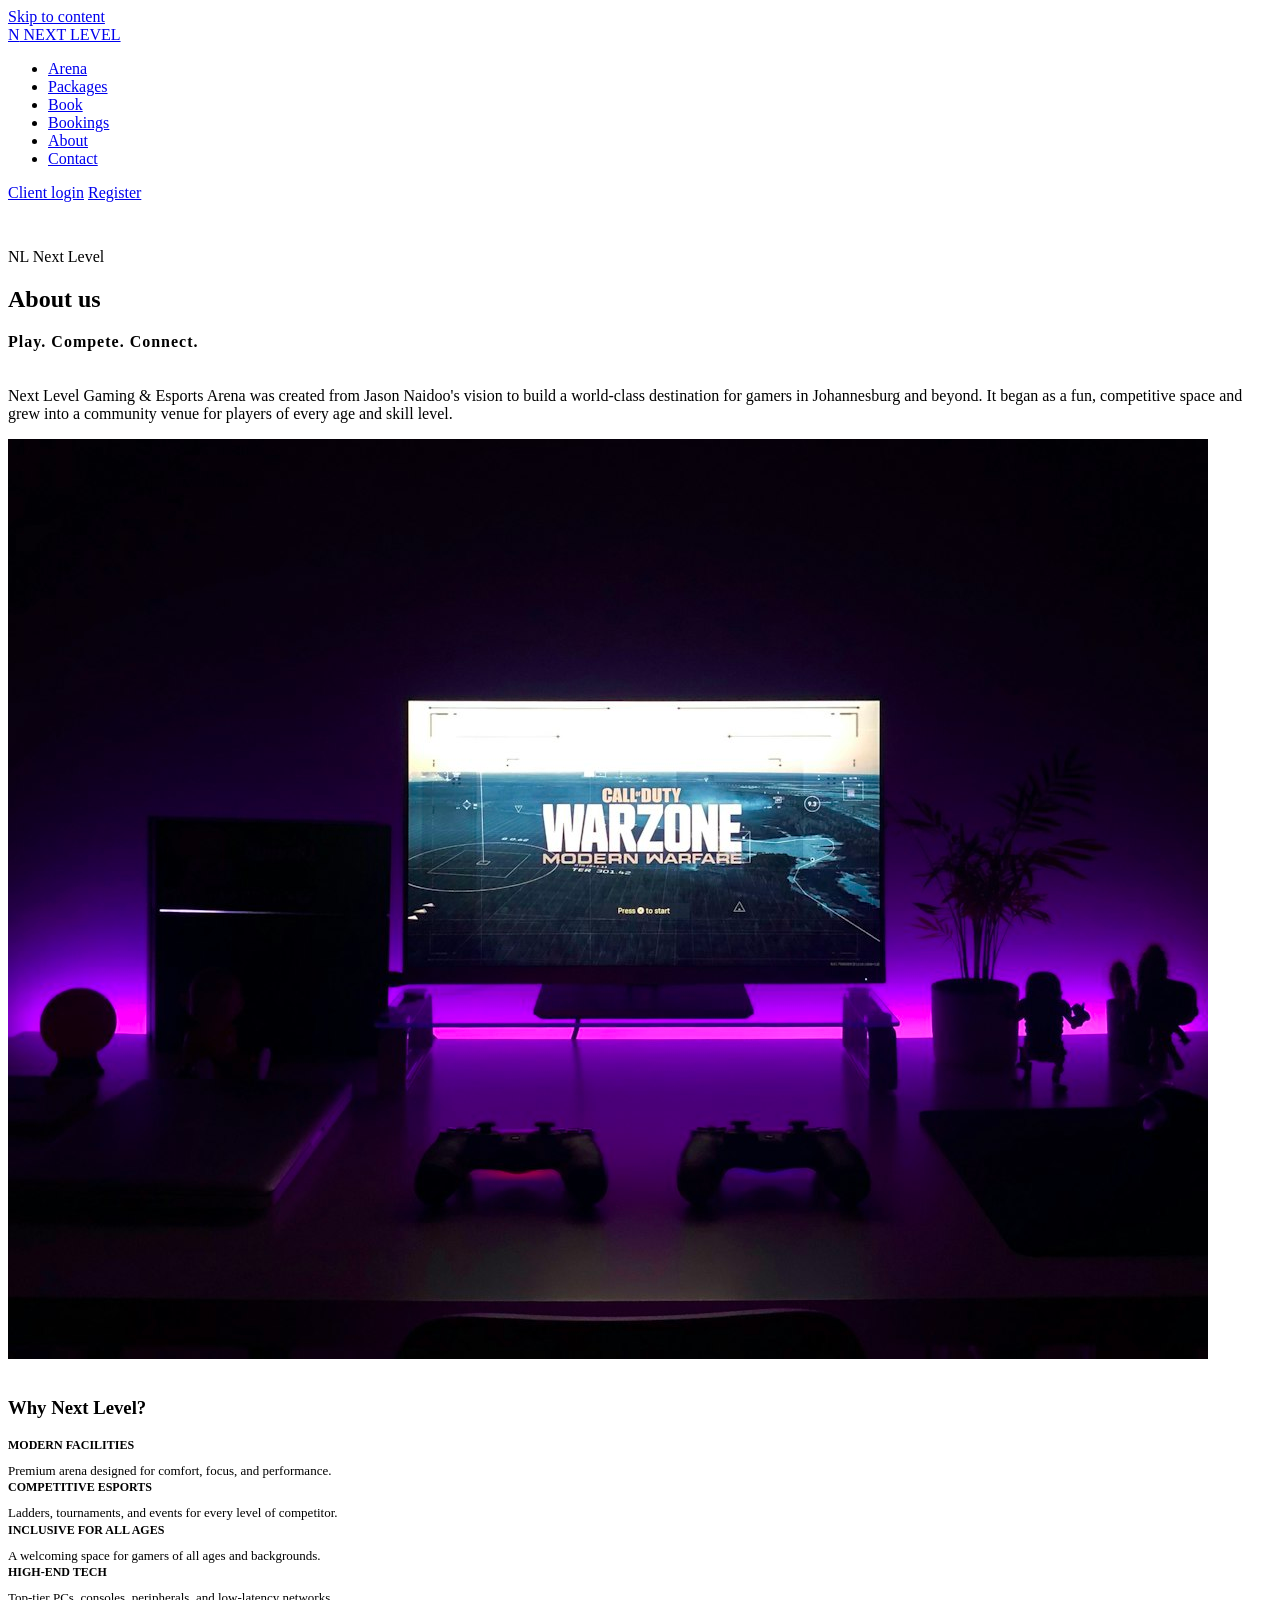
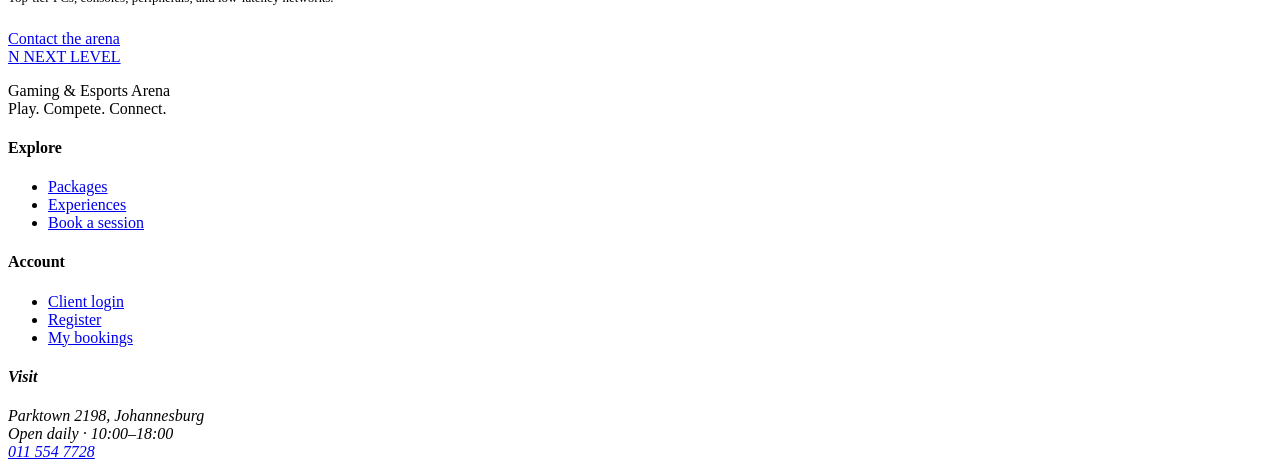
==== about.html @ 725947ea "first commit" ====
<!DOCTYPE html>
<html lang="en">
<head>
<meta charset="UTF-8">
<meta name="viewport" content="width=device-width, initial-scale=1">
<title>About us — Next Level Arena</title>
<link rel="preconnect" href="https://fonts.googleapis.com">
<link rel="preconnect" href="https://fonts.gstatic.com" crossorigin>
<link href="https://fonts.googleapis.com/css2?family=Rajdhani:wght@600;700&display=swap" rel="stylesheet">
<link rel="stylesheet" href="styles.css">
</head>
<body>
<a class="skip-link" href="#main">Skip to content</a>

<header class="site-header container">
  <a class="logo" href="index.html"><span class="logo-mark">N</span> NEXT LEVEL</a>
  <nav class="main-nav" aria-label="Main">
    <ul>
      <li><a href="index.html">Arena</a></li>
      <li><a href="packages.html">Packages</a></li>
      <li><a href="book.html">Book</a></li>
      <li><a href="bookings.html">Bookings</a></li>
      <li><a href="about.html" aria-current="page">About</a></li>
      <li><a href="contact.html">Contact</a></li>
    </ul>
  </nav>
  <div class="header-actions">
    <a class="btn btn-ghost" href="account.html">Client login</a>
    <a class="btn btn-primary" href="account.html#register">Register</a>
  </div>
</header>

<main id="main" class="container">

  <section class="hero" style="padding-top: 30px;">
    <div>
      <p class="eyebrow">NL Next Level</p>
      <h1>About us</h1>
      <p class="eyebrow" style="font-size: 16px; font-weight: 700; letter-spacing: 1px; margin-top: 6px;">Play. Compete. Connect.</p>
      <p class="lead" style="margin-top: 18px;">
        <strong style="color:#fff; font-family: var(--font-head); letter-spacing: 1px;">OUR STORY</strong><br>
        Next Level Gaming &amp; Esports Arena was created from Jason Naidoo's vision to build a world-class destination for gamers in Johannesburg and beyond. It began as a fun, competitive space and grew into a community venue for players of every age and skill level.
      </p>
    </div>
    <img src="assets/gaming-setup.jpg" alt="Gaming setup at Next Level Arena">
  </section>

  <h3 style="margin-top: 34px;">Why Next Level?</h3>
  <div class="grid grid-4" style="margin-top: 12px;">
    <div class="card">
      <b style="display:block; color: var(--cy); font-family: var(--font-head); font-size: 12px; margin-bottom: 8px;">MODERN FACILITIES</b>
      <i style="font-style: normal; font-size: 13px; line-height: 1.5; color: var(--dim);">Premium arena designed for comfort, focus, and performance.</i>
    </div>
    <div class="card">
      <b style="display:block; color: var(--cy); font-family: var(--font-head); font-size: 12px; margin-bottom: 8px;">COMPETITIVE ESPORTS</b>
      <i style="font-style: normal; font-size: 13px; line-height: 1.5; color: var(--dim);">Ladders, tournaments, and events for every level of competitor.</i>
    </div>
    <div class="card">
      <b style="display:block; color: var(--cy); font-family: var(--font-head); font-size: 12px; margin-bottom: 8px;">INCLUSIVE FOR ALL AGES</b>
      <i style="font-style: normal; font-size: 13px; line-height: 1.5; color: var(--dim);">A welcoming space for gamers of all ages and backgrounds.</i>
    </div>
    <div class="card">
      <b style="display:block; color: var(--cy); font-family: var(--font-head); font-size: 12px; margin-bottom: 8px;">HIGH-END TECH</b>
      <i style="font-style: normal; font-size: 13px; line-height: 1.5; color: var(--dim);">Top-tier PCs, consoles, peripherals, and low-latency networks.</i>
    </div>
  </div>

  <div style="margin-top: 22px;">
    <a class="btn btn-primary" href="contact.html">Contact the arena</a>
  </div>

</main>

<footer class="site-footer">
  <div class="container footer-grid">
    <div>
      <a class="logo" href="index.html"><span class="logo-mark">N</span> NEXT LEVEL</a>
      <p>Gaming &amp; Esports Arena<br>Play. Compete. Connect.</p>
    </div>
    <nav aria-label="Explore">
      <h4>Explore</h4>
      <ul>
        <li><a href="packages.html">Packages</a></li>
        <li><a href="packages.html">Experiences</a></li>
        <li><a href="book.html">Book a session</a></li>
      </ul>
    </nav>
    <nav aria-label="Account">
      <h4>Account</h4>
      <ul>
        <li><a href="account.html">Client login</a></li>
        <li><a href="account.html#register">Register</a></li>
        <li><a href="bookings.html">My bookings</a></li>
      </ul>
    </nav>
    <address>
      <h4>Visit</h4>
      Parktown 2198, Johannesburg<br>
      Open daily · 10:00–18:00<br>
      <a href="tel:+27115547728">011 554 7728</a>
    </address>
  </div>
</footer>
</body>
</html>
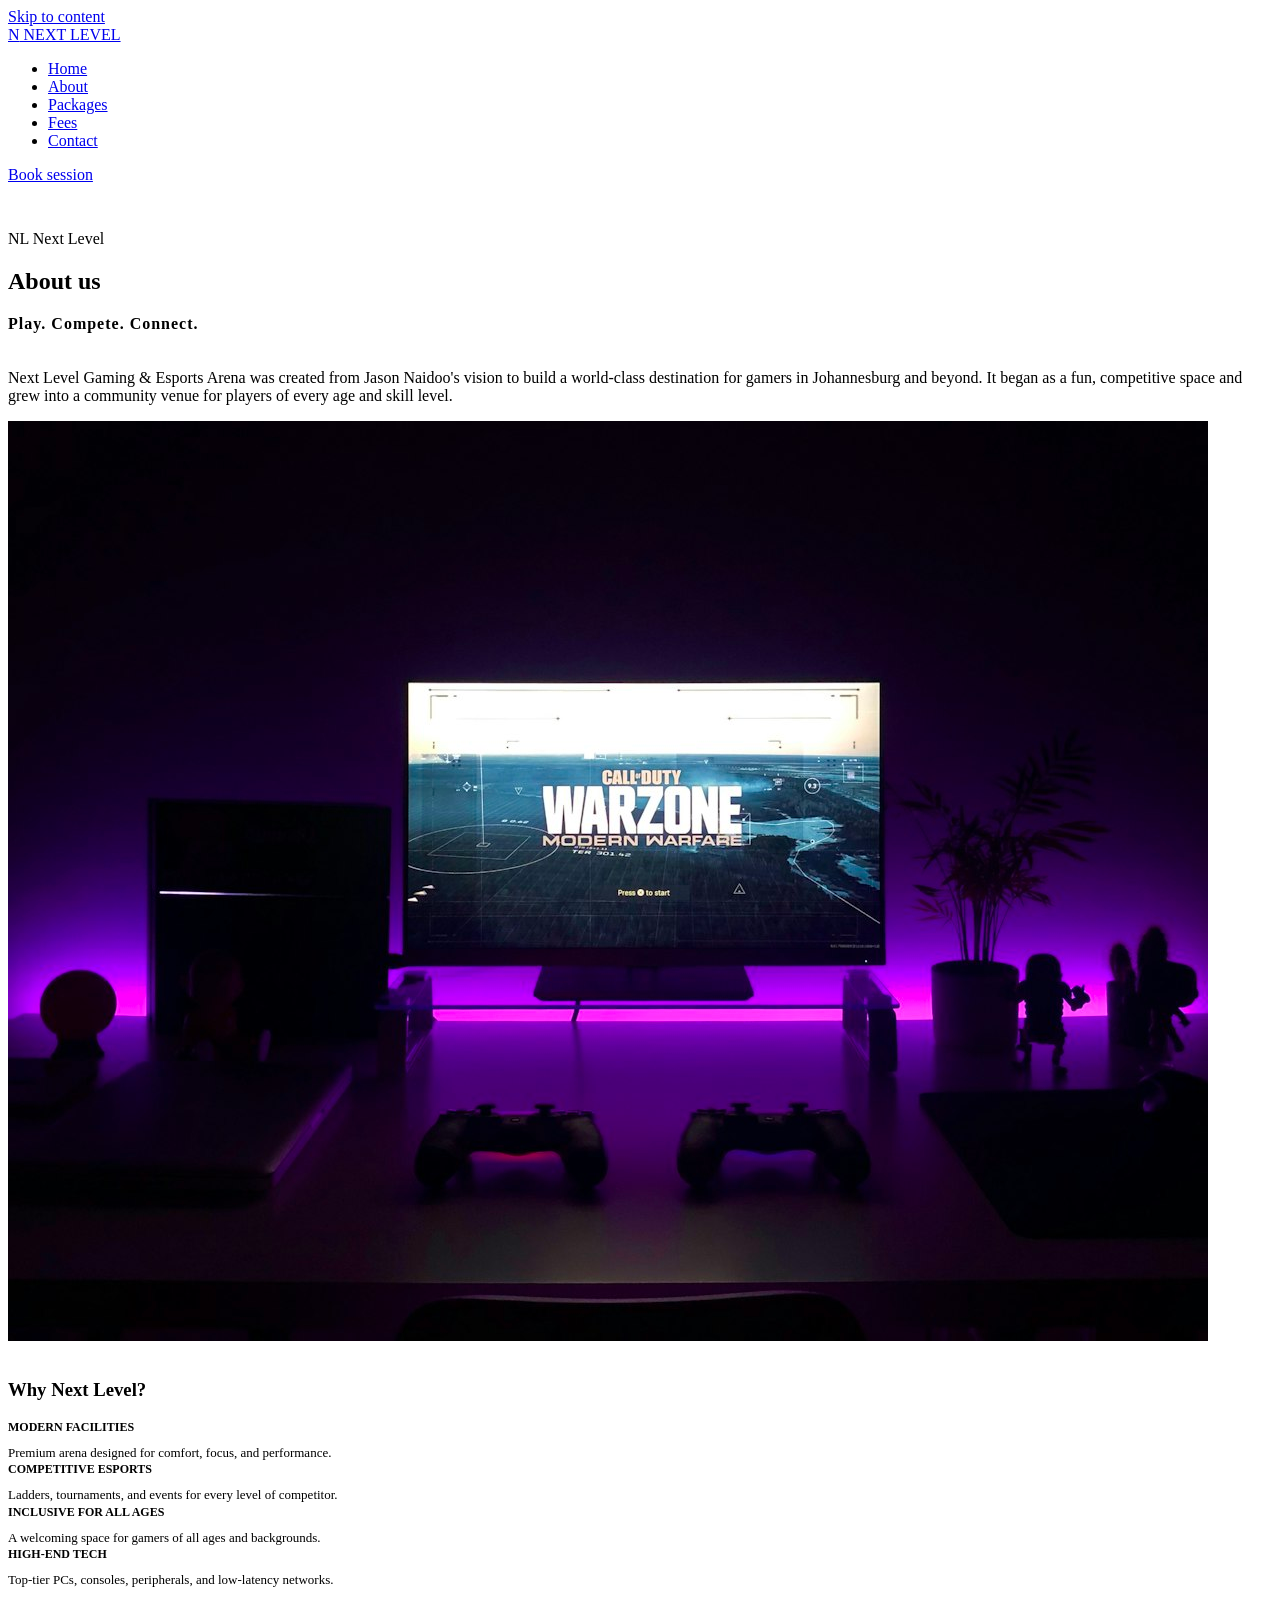
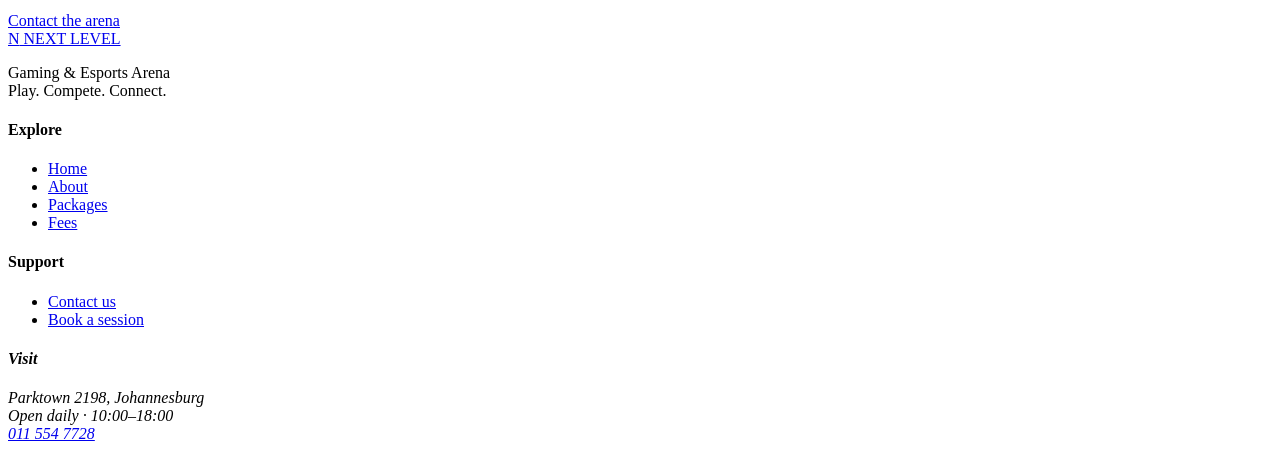
==== commit 2b7800c3: "Fix broken code in html page" ====
--- a/about.html
+++ b/about.html
@@ -16,17 +16,15 @@
   <a class="logo" href="index.html"><span class="logo-mark">N</span> NEXT LEVEL</a>
   <nav class="main-nav" aria-label="Main">
     <ul>
-      <li><a href="index.html">Arena</a></li>
+      <li><a href="index.html">Home</a></li>
+      <li><a href="about.html" aria-current="page">About</a></li>
       <li><a href="packages.html">Packages</a></li>
-      <li><a href="book.html">Book</a></li>
-      <li><a href="bookings.html">Bookings</a></li>
-      <li><a href="about.html" aria-current="page">About</a></li>
+      <li><a href="fees.html">Fees</a></li>
       <li><a href="contact.html">Contact</a></li>
     </ul>
   </nav>
   <div class="header-actions">
-    <a class="btn btn-ghost" href="account.html">Client login</a>
-    <a class="btn btn-primary" href="account.html#register">Register</a>
+    <a class="btn btn-primary" href="fees.html">Book session</a>
   </div>
 </header>
 
@@ -39,8 +37,7 @@
       <p class="eyebrow" style="font-size: 16px; font-weight: 700; letter-spacing: 1px; margin-top: 6px;">Play. Compete. Connect.</p>
       <p class="lead" style="margin-top: 18px;">
         <strong style="color:#fff; font-family: var(--font-head); letter-spacing: 1px;">OUR STORY</strong><br>
-        Next Level Gaming &amp; Esports Arena was created from Jason Naidoo's vision to build a world-class destination for gamers in Johannesburg and beyond. It began as a fun, competitive space and grew into a community venue for players of every age and skill level.
-      </p>
+        Next Level Gaming &amp; Esports Arena was created from Jason Naidoo's vision to build a world-class destination for gamers in Johannesburg and beyond. It began as a fun, competitive space and grew into a community venue for players of every age and skill level.</p>
     </div>
     <img src="assets/gaming-setup.jpg" alt="Gaming setup at Next Level Arena">
   </section>
@@ -80,17 +77,17 @@
     <nav aria-label="Explore">
       <h4>Explore</h4>
       <ul>
+        <li><a href="index.html">Home</a></li>
+        <li><a href="about.html">About</a></li>
         <li><a href="packages.html">Packages</a></li>
-        <li><a href="packages.html">Experiences</a></li>
-        <li><a href="book.html">Book a session</a></li>
+        <li><a href="fees.html">Fees</a></li>
       </ul>
     </nav>
-    <nav aria-label="Account">
-      <h4>Account</h4>
+    <nav aria-label="Support">
+      <h4>Support</h4>
       <ul>
-        <li><a href="account.html">Client login</a></li>
-        <li><a href="account.html#register">Register</a></li>
-        <li><a href="bookings.html">My bookings</a></li>
+        <li><a href="contact.html">Contact us</a></li>
+        <li><a href="fees.html">Book a session</a></li>
       </ul>
     </nav>
     <address>
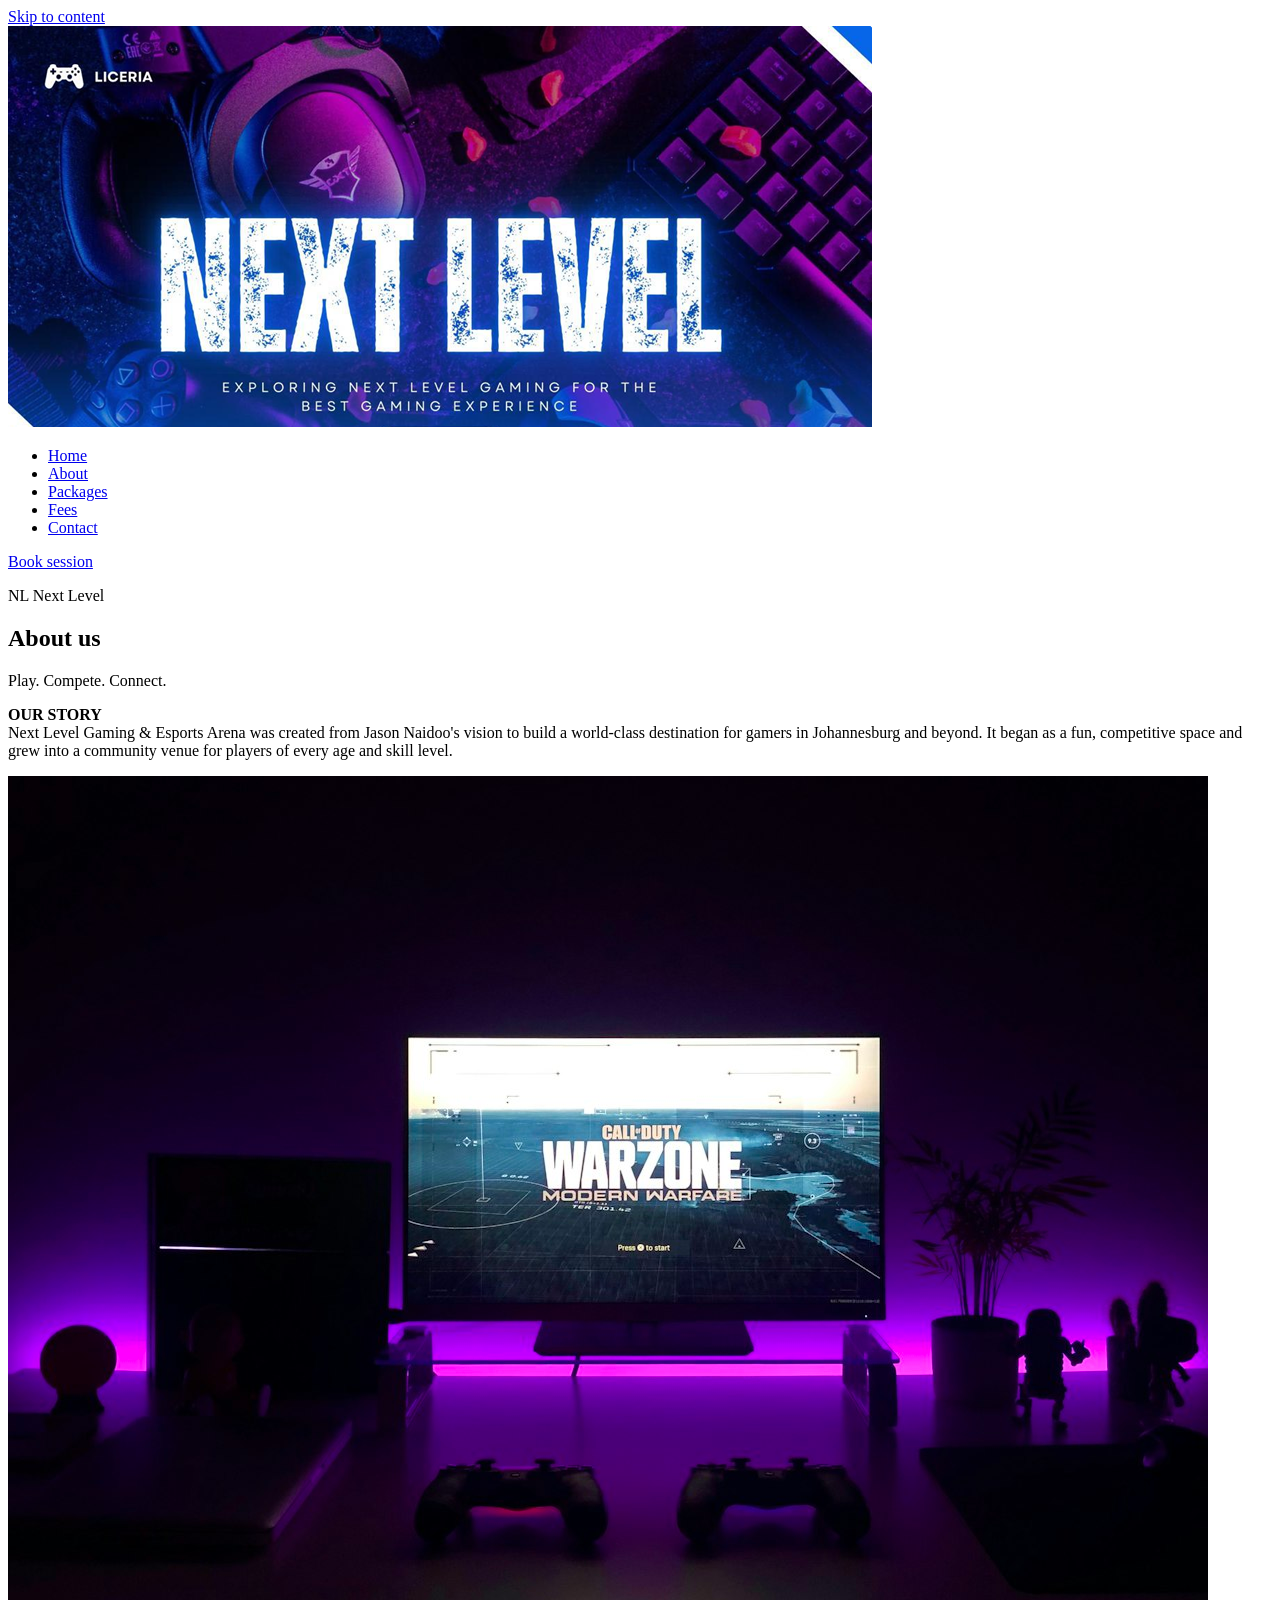
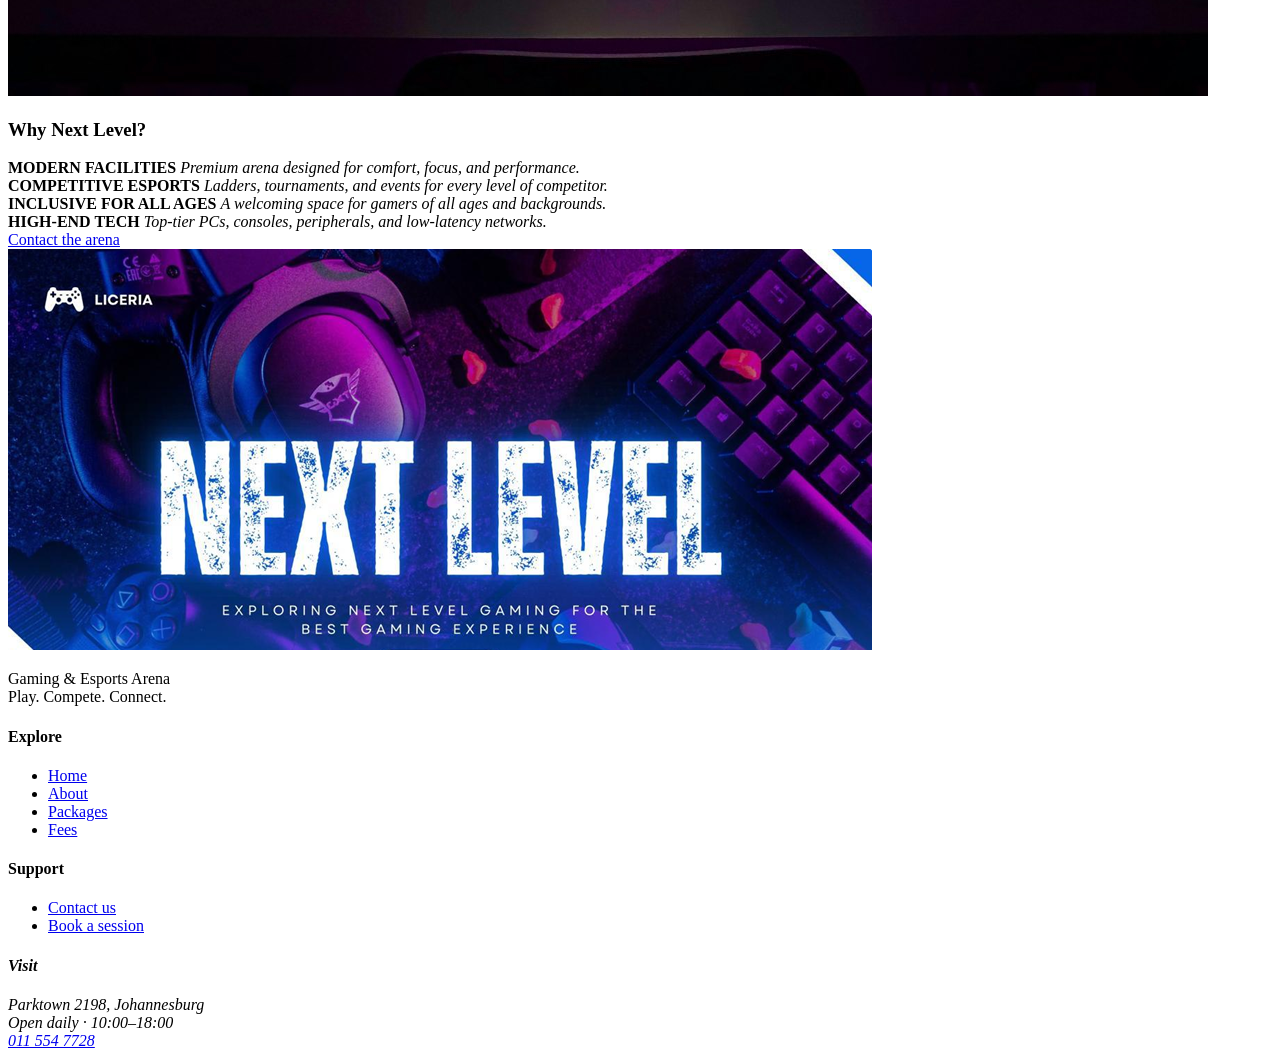
==== commit b9c234c3: "Adding images, adjusting code" ====
--- a/about.html
+++ b/about.html
@@ -6,14 +6,14 @@
 <title>About us — Next Level Arena</title>
 <link rel="preconnect" href="https://fonts.googleapis.com">
 <link rel="preconnect" href="https://fonts.gstatic.com" crossorigin>
-<link href="https://fonts.googleapis.com/css2?family=Rajdhani:wght@600;700&display=swap" rel="stylesheet">
-<link rel="stylesheet" href="styles.css">
+
+<script src="js/script.js" defer></script>
 </head>
 <body>
 <a class="skip-link" href="#main">Skip to content</a>
 
 <header class="site-header container">
-  <a class="logo" href="index.html"><span class="logo-mark">N</span> NEXT LEVEL</a>
+  <a class="logo" href="index.html" aria-label="Next Level Arena home"><img class="brand-logo" src="assets/next-level-logo.png" alt="Next Level Gaming"></a>
   <nav class="main-nav" aria-label="Main">
     <ul>
       <li><a href="index.html">Home</a></li>
@@ -28,41 +28,42 @@
   </div>
 </header>
 
+<!-- Arena story and highlights. -->
 <main id="main" class="container">
 
-  <section class="hero" style="padding-top: 30px;">
+  <section class="hero">
     <div>
       <p class="eyebrow">NL Next Level</p>
       <h1>About us</h1>
-      <p class="eyebrow" style="font-size: 16px; font-weight: 700; letter-spacing: 1px; margin-top: 6px;">Play. Compete. Connect.</p>
-      <p class="lead" style="margin-top: 18px;">
-        <strong style="color:#fff; font-family: var(--font-head); letter-spacing: 1px;">OUR STORY</strong><br>
+      <p class="eyebrow">Play. Compete. Connect.</p>
+      <p class="lead">
+        <strong>OUR STORY</strong><br>
         Next Level Gaming &amp; Esports Arena was created from Jason Naidoo's vision to build a world-class destination for gamers in Johannesburg and beyond. It began as a fun, competitive space and grew into a community venue for players of every age and skill level.</p>
     </div>
     <img src="assets/gaming-setup.jpg" alt="Gaming setup at Next Level Arena">
   </section>
 
-  <h3 style="margin-top: 34px;">Why Next Level?</h3>
-  <div class="grid grid-4" style="margin-top: 12px;">
+  <h3>Why Next Level?</h3>
+  <div class="grid grid-4">
     <div class="card">
-      <b style="display:block; color: var(--cy); font-family: var(--font-head); font-size: 12px; margin-bottom: 8px;">MODERN FACILITIES</b>
-      <i style="font-style: normal; font-size: 13px; line-height: 1.5; color: var(--dim);">Premium arena designed for comfort, focus, and performance.</i>
+      <b>MODERN FACILITIES</b>
+      <i>Premium arena designed for comfort, focus, and performance.</i>
     </div>
     <div class="card">
-      <b style="display:block; color: var(--cy); font-family: var(--font-head); font-size: 12px; margin-bottom: 8px;">COMPETITIVE ESPORTS</b>
-      <i style="font-style: normal; font-size: 13px; line-height: 1.5; color: var(--dim);">Ladders, tournaments, and events for every level of competitor.</i>
+      <b>COMPETITIVE ESPORTS</b>
+      <i>Ladders, tournaments, and events for every level of competitor.</i>
     </div>
     <div class="card">
-      <b style="display:block; color: var(--cy); font-family: var(--font-head); font-size: 12px; margin-bottom: 8px;">INCLUSIVE FOR ALL AGES</b>
-      <i style="font-style: normal; font-size: 13px; line-height: 1.5; color: var(--dim);">A welcoming space for gamers of all ages and backgrounds.</i>
+      <b>INCLUSIVE FOR ALL AGES</b>
+      <i>A welcoming space for gamers of all ages and backgrounds.</i>
     </div>
     <div class="card">
-      <b style="display:block; color: var(--cy); font-family: var(--font-head); font-size: 12px; margin-bottom: 8px;">HIGH-END TECH</b>
-      <i style="font-style: normal; font-size: 13px; line-height: 1.5; color: var(--dim);">Top-tier PCs, consoles, peripherals, and low-latency networks.</i>
+      <b>HIGH-END TECH</b>
+      <i>Top-tier PCs, consoles, peripherals, and low-latency networks.</i>
     </div>
   </div>
 
-  <div style="margin-top: 22px;">
+  <div>
     <a class="btn btn-primary" href="contact.html">Contact the arena</a>
   </div>
 
@@ -71,7 +72,7 @@
 <footer class="site-footer">
   <div class="container footer-grid">
     <div>
-      <a class="logo" href="index.html"><span class="logo-mark">N</span> NEXT LEVEL</a>
+      <a class="logo" href="index.html" aria-label="Next Level Arena home"><img class="brand-logo" src="assets/next-level-logo.png" alt="Next Level Gaming"></a>
       <p>Gaming &amp; Esports Arena<br>Play. Compete. Connect.</p>
     </div>
     <nav aria-label="Explore">
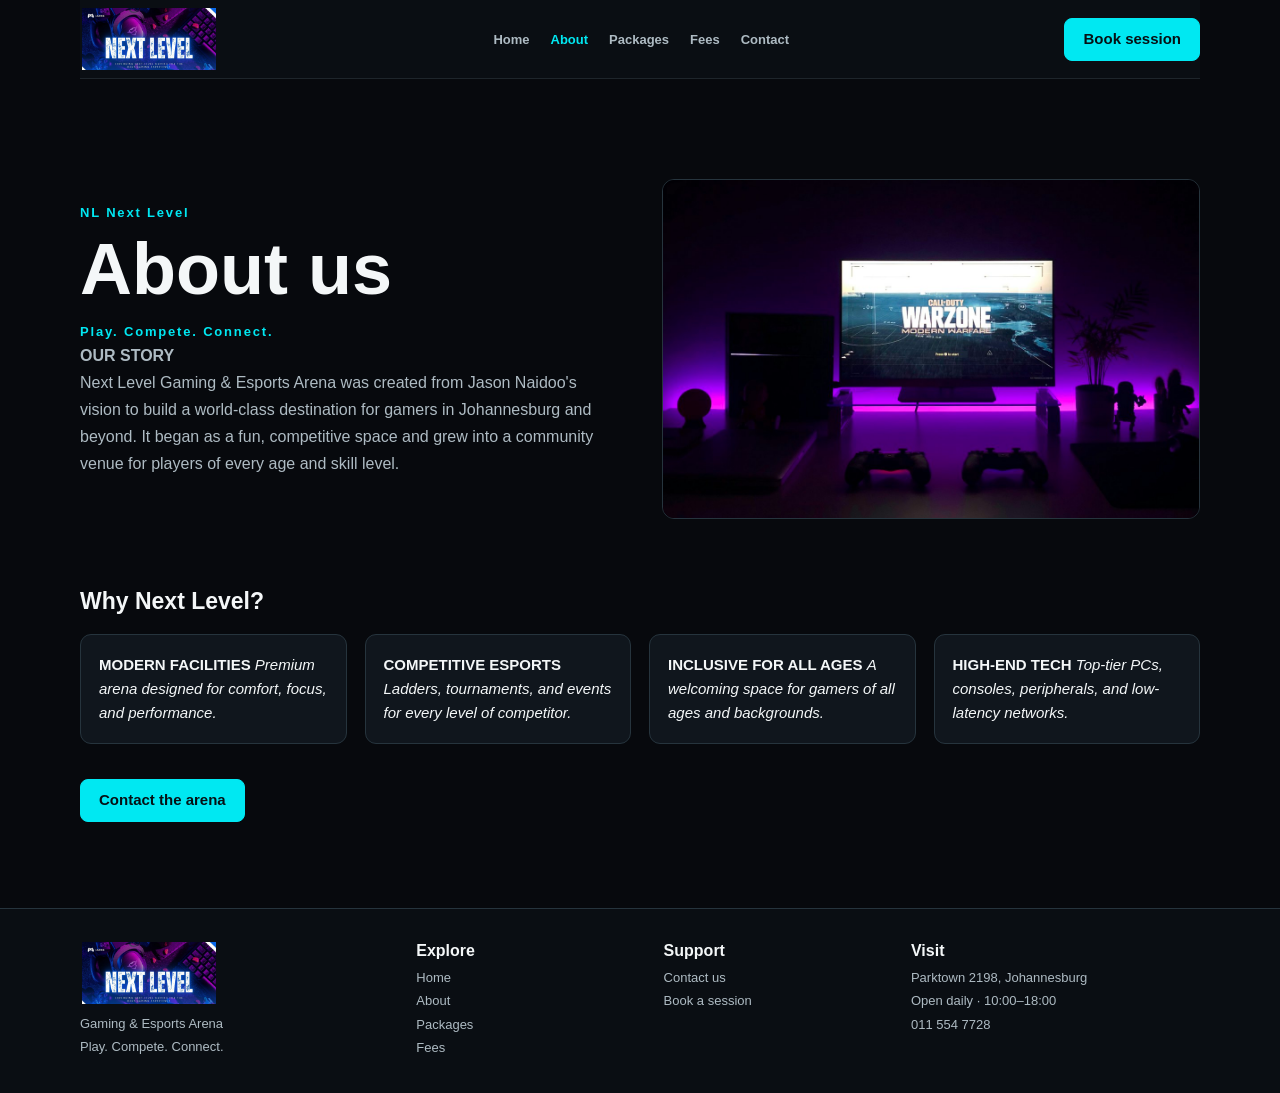
==== commit cedb2488: "Linking stylesheet" ====
--- a/about.html
+++ b/about.html
@@ -1,6 +1,7 @@
 <!DOCTYPE html>
 <html lang="en">
 <head>
+<link rel="stylesheet" href="style.css">
 <meta charset="UTF-8">
 <meta name="viewport" content="width=device-width, initial-scale=1">
 <title>About us — Next Level Arena</title>
--- a/style.css
+++ b/style.css
@@ -0,0 +1,220 @@
+:root {
+  color-scheme: dark;
+  --bg: #07090d;
+  --surface: #10161d;
+  --line: #26343d;
+  --text: #f4f7f8;
+  --muted: #aebbc3;
+  --cyan: #00e8f2;
+  --purple: #d36eff;
+  --green: #39e58c;
+  --font-head: "Rajdhani", "Arial Narrow", sans-serif;
+  --heading: var(--font-head);
+  --dim: var(--muted);
+  --cy: var(--cyan);
+  --li: #b8f46a;
+  --vi: var(--purple);
+  --cd: var(--surface);
+  font-family: "Inter", Arial, sans-serif;
+  background: var(--bg);
+  color: var(--text);
+}
+
+* { box-sizing: border-box; }
+html { scroll-behavior: smooth; }
+body { min-width: 320px; margin: 0; background: var(--bg); color: var(--text); font-size: 15px; line-height: 1.6; }
+img { display: block; max-width: 100%; }
+a { color: inherit; text-decoration: none; }
+button, input, select, textarea { font: inherit; }
+[hidden] { display: none !important; }
+.container { width: min(1120px, calc(100% - 48px)); margin-inline: auto; }
+.skip-link { position: fixed; z-index: 20; top: 10px; left: 10px; padding: 10px 14px; transform: translateY(-150%); background: var(--cyan); color: #071116; font-weight: 700; }
+.skip-link:focus { transform: translateY(0); }
+a:focus-visible, button:focus-visible, input:focus-visible, select:focus-visible, textarea:focus-visible { outline: 2px solid var(--cyan); outline-offset: 3px; }
+
+.site-header { position: relative; z-index: 5; border-bottom: 1px solid rgba(159,189,201,.13); background: #0a0e13; }
+.site-header.container { min-height: 76px; display: flex; align-items: center; justify-content: space-between; gap: 24px; padding-block: 8px; }
+.header-inner { min-height: 76px; display: flex; align-items: center; gap: 25px; }
+.brand, .logo { display: inline-flex; align-items: center; flex: 0 0 auto; }
+.brand-logo { width: 138px; max-height: 62px; object-fit: contain; }
+.logo-mark { width: 34px; height: 34px; display: grid; place-items: center; margin-right: 9px; border-radius: 10px 4px 10px 4px; background: linear-gradient(140deg,#7b00ff,#00a8ff); color: #fff; font-family: var(--font-head); font-size: 20px; font-weight: 700; }
+.site-nav { display: flex; flex: 1; align-items: center; justify-content: center; gap: 21px; }
+.site-nav a, .main-nav a, .site-header > nav a { color: var(--muted); font-size: 13px; font-weight: 600; }
+.site-nav a:hover, .site-nav a[aria-current="page"], .main-nav a:hover, .main-nav a[aria-current="page"], .site-header > nav a:hover { color: var(--cyan); }
+.site-header > nav { display: flex; flex-wrap: wrap; align-items: center; justify-content: center; gap: 12px 22px; }
+.main-nav { flex: 1; }
+.main-nav ul { display: flex; flex-wrap: wrap; align-items: center; justify-content: center; gap: 9px 21px; margin: 0; padding: 0; list-style: none; }
+.header-actions { display: flex; align-items: center; gap: 8px; }
+.menu-toggle { display: none; }
+.button, .btn { min-height: 43px; display: inline-flex; align-items: center; justify-content: center; gap: 8px; padding: 8px 18px; border: 1px solid var(--line); border-radius: 8px; background: transparent; color: var(--text); font-family: var(--font-head); font-size: 15px; font-weight: 700; cursor: pointer; transition: transform .18s ease, background .18s ease, border-color .18s ease; }
+.button:hover, .btn:hover { transform: translateY(-2px); border-color: var(--cyan); }
+.button-primary, .btn-primary { border-color: var(--cyan); background: var(--cyan); color: #061115; }
+.button-primary:hover, .btn-primary:hover { background: #58f6fb; color: #061115; }
+.button-outline, .button-quiet { border-color: var(--line); background: transparent; color: var(--text); }
+.button-small { min-height: 37px; padding-inline: 14px; font-size: 14px; }
+.button-wide { width: 100%; }
+.button-row { display: flex; flex-wrap: wrap; gap: 12px; margin-top: 26px; }
+
+h1, h2, h3, h4 { font-family: var(--font-head); line-height: 1.08; }
+h1 { margin: 0 0 14px; font-size: clamp(44px, 6vw, 72px); }
+h2 { margin: 0 0 10px; font-size: clamp(28px, 4vw, 42px); }
+h3 { margin: 0 0 8px; font-size: 23px; }
+p { margin-top: 0; }
+.eyebrow { margin: 0; color: var(--cyan); font-family: var(--font-head); font-size: 13px; font-weight: 700; letter-spacing: .14em; line-height: 1.4; }
+.eyebrow.experience, .eyebrow-purple { color: var(--purple); }
+.lead { max-width: 620px; color: var(--muted); font-size: 16px; line-height: 1.7; }
+.container main, main.container { padding-block: 30px 58px; }
+.page-main { min-height: 54vh; padding-block: 50px 78px; }
+.page-head, .section-head { margin: 28px 0; }
+.page-head h1, .section-head h1 { margin: 8px 0 12px; }
+.page-head .lead, .section-head .lead { max-width: 650px; }
+.page-head:has(.chips) { display: flex; align-items: end; justify-content: space-between; gap: 18px; }
+
+.hero { min-height: 480px; display: grid; grid-template-columns: 1fr 1fr; align-items: center; gap: 44px; padding-block: 48px; }
+.hero-copy { padding-block: 12px; }
+.hero h1 { margin-block: 8px 15px; }
+.hero-art { position: relative; }
+.hero-art img, .hero > img { width: 100%; height: 340px; border: 1px solid var(--line); border-radius: 12px; object-fit: cover; }
+.image-caption { position: absolute; right: 14px; bottom: 14px; padding: 7px 11px; border-radius: 5px; background: rgba(7,9,13,.9); font-family: var(--font-head); font-size: 12px; font-weight: 700; }
+.status-dot { display: inline-block; width: 7px; height: 7px; margin-right: 7px; border-radius: 50%; background: var(--green); }
+.hero-note { display: flex; justify-content: space-between; gap: 10px; margin-top: 30px; color: #829198; font-family: var(--font-head); font-size: 11px; letter-spacing: .08em; }
+.quick-facts { display: grid; grid-template-columns: repeat(4,1fr); border-block: 1px solid var(--line); }
+.quick-facts div { min-height: 92px; display: flex; flex-direction: column; justify-content: center; padding: 14px 20px; border-right: 1px solid var(--line); }
+.quick-facts div:last-child { border: 0; }
+.quick-facts strong { font-family: var(--font-head); font-size: 26px; }
+.quick-facts div > span { color: var(--muted); font-family: var(--font-head); font-size: 11px; font-weight: 700; letter-spacing: .1em; }
+.accent { color: var(--cyan); }
+.section-block { padding-block: 70px; }
+.section-heading { display: flex; align-items: end; justify-content: space-between; gap: 20px; margin-bottom: 22px; }
+.text-link { display: inline-flex; gap: 6px; color: var(--cyan); font-size: 13px; font-weight: 700; }
+.package-grid, .grid { display: grid; grid-template-columns: repeat(3,minmax(0,1fr)); gap: 18px; margin-block: 20px 35px; }
+.package-grid-home { grid-template-columns: repeat(3,minmax(0,1fr)); }
+.grid-4 { grid-template-columns: repeat(4,minmax(0,1fr)); }
+.package-card, .card { min-width: 0; overflow: hidden; border: 1px solid var(--line); border-radius: 11px; background: var(--surface); }
+.card { padding: 18px; }
+.package-card:hover, .card:hover { border-color: rgba(0,232,242,.55); }
+.package-image { position: relative; display: block; overflow: hidden; aspect-ratio: 1.65; background: #141c25; }
+.package-image img, .card-image { width: 100%; height: 100%; object-fit: cover; transition: transform .3s ease; }
+.package-card:hover .package-image img { transform: scale(1.035); }
+.image-tag { position: absolute; right: 10px; bottom: 10px; padding: 5px 8px; border: 1px solid rgba(255,255,255,.2); border-radius: 4px; background: rgba(7,9,13,.85); font-family: var(--font-head); font-size: 11px; font-weight: 700; }
+.package-content { padding: 15px 17px; }
+.package-content h2, .package-content h3, .card h2, .card h3 { margin-block: 7px; font-size: 23px; }
+.package-content > p:not(.eyebrow), .card > p { min-height: 40px; color: var(--muted); font-size: 13px; }
+.meta, .price-row, .card-bottom { display: flex; align-items: center; justify-content: space-between; gap: 10px; }
+.meta { margin-block: 12px 5px; color: var(--muted); font-size: 12px; }
+.price { color: var(--cyan); font-family: var(--font-head); font-size: 23px; font-weight: 700; }
+.price-row, .card-bottom { padding-top: 12px; border-top: 1px solid var(--line); }
+.card-image { width: calc(100% + 36px); max-width: none; height: 175px; margin: -18px -18px 15px; }
+.feature-band { display: grid; grid-template-columns: .8fr 1.2fr; align-items: center; gap: 35px; margin-bottom: 65px; padding: 28px; border: 1px solid var(--line); border-radius: 12px; background: var(--surface); }
+.feature-band p:not(.eyebrow) { color: var(--muted); }
+.feature-band img { width: 100%; height: 230px; border-radius: 8px; object-fit: cover; }
+
+.site-footer { margin-top: 28px; border-top: 1px solid var(--line); background: #0a0e13; }
+.footer-grid { display: grid; grid-template-columns: 1.4fr 1fr 1fr 1.3fr; gap: 25px; padding-block: 33px; color: var(--muted); font-size: 13px; line-height: 1.8; }
+.footer-grid .logo, .footer-grid .brand { margin-bottom: 8px; }
+.footer-grid p { margin: 0; }
+.footer-grid nav, .footer-grid address { font-style: normal; }
+.footer-grid h2, .footer-grid h4 { margin: 0 0 7px; color: var(--text); font-size: 16px; }
+.footer-grid nav ul { margin: 0; padding: 0; list-style: none; }
+.footer-grid a:hover { color: var(--cyan); }
+.footer-bottom { display: flex; justify-content: space-between; padding-block: 10px 16px; border-top: 1px solid rgba(159,189,201,.1); color: #78868c; font-size: 11px; }
+
+.contact-grid { display: grid; grid-template-columns: 1.2fr .8fr; gap: 20px; }
+.contact-grid .card { padding: 22px; }
+.contact-grid .row, .form-row { display: grid; grid-template-columns: 1fr 1fr; gap: 14px; }
+.field { display: flex; flex-direction: column; gap: 6px; margin-bottom: 14px; }
+.field label { font-size: 12px; font-weight: 600; }
+.field input, .field select, .field textarea { width: 100%; min-height: 44px; padding: 10px 12px; border: 1px solid var(--line); border-radius: 7px; background: #0b1016; color: var(--text); font-size: 13px; }
+.field textarea { min-height: 110px; resize: vertical; }
+.field input::placeholder, .field textarea::placeholder { color: #74848c; }
+.info { display: grid; gap: 11px; }
+.info-item { padding: 16px; border: 1px solid var(--line); border-radius: 9px; background: var(--surface); }
+.info-item h3 { margin: 5px 0; font-size: 20px; }
+.info-item p { margin: 0; color: var(--muted); font-size: 13px; }
+.form-note { margin-top: 10px; color: #829198; font-size: 11px; }
+
+.detail-page { max-width: 900px; }
+.detail-page .crumb { margin: 0 0 14px; color: var(--muted); font-size: 13px; }
+.detail-page .crumb a { color: var(--cyan); }
+.detail-page > h1 { margin-block: 8px; font-size: clamp(42px,6vw,62px); }
+.detail-page > h2 { margin-top: 28px; font-size: 27px; }
+.detail-page > .lead { max-width: 760px; }
+.detail-image { width: 100%; max-height: 350px; margin-block: 20px; border: 1px solid var(--line); border-radius: 10px; object-fit: cover; }
+.bullets { display: grid; gap: 7px; padding-left: 20px; color: var(--muted); font-size: 14px; }
+.detail-page > .bullets { line-height: 1.8; }
+.detail-page .btn { margin-top: 20px; }
+
+.booking-layout { display: grid; grid-template-columns: minmax(0,1.55fr) minmax(285px,.8fr); align-items: start; gap: 24px; }
+.booking-section { margin: 0 0 22px; padding: 0; border: 0; }
+.booking-section legend { margin-bottom: 12px; font-family: var(--font-head); font-size: 21px; font-weight: 700; }
+.booking-section legend span { margin-right: 8px; color: var(--cyan); }
+.option-list { display: grid; gap: 8px; }
+.option { min-height: 58px; display: flex; align-items: center; justify-content: space-between; gap: 12px; padding: 10px 13px; border: 1px solid var(--line); border-radius: 8px; background: var(--surface); cursor: pointer; }
+.option:has(input:checked), .option.selected { border-color: var(--cyan); background: rgba(0,232,242,.08); }
+.option b, .option strong { display: block; font-family: var(--font-head); font-size: 16px; }
+.option i { display: block; color: var(--muted); font-size: 11px; font-style: normal; }
+.option em { color: var(--cyan); font-size: 13px; font-style: normal; font-weight: 700; }
+.option input { accent-color: var(--cyan); }
+.chips { display: flex; flex-wrap: wrap; gap: 8px; }
+.chips button { min-height: 37px; padding: 0 11px; border: 1px solid var(--line); border-radius: 7px; background: var(--surface); color: var(--muted); font-size: 12px; cursor: pointer; }
+.chips button.active, .chips button[aria-pressed="true"], .chips button:hover { border-color: var(--cyan); background: rgba(0,232,242,.1); color: var(--cyan); }
+.quantity { display: inline-flex; align-items: center; gap: 13px; }
+.quantity button { width: 39px; height: 39px; border: 1px solid var(--cyan); border-radius: 7px; background: transparent; color: var(--cyan); font-size: 20px; cursor: pointer; }
+.quantity input { width: 68px; min-height: 39px; padding: 5px; border: 1px solid var(--line); border-radius: 7px; background: #0b1016; color: var(--text); text-align: center; }
+.quantity b, .quantity output { min-width: 24px; font-family: var(--font-head); font-size: 22px; text-align: center; }
+.summary-package { display: flex; align-items: center; gap: 12px; margin-block: 16px; }
+.summary-image { width: 82px; height: 66px; flex: 0 0 auto; border-radius: 6px; object-fit: cover; }
+.summary-package strong, .summary-package span { display: block; }
+.summary-package span { margin-top: 4px; color: var(--muted); font-size: 11px; }
+.summary { position: sticky; top: 20px; padding: 20px; border: 1px solid var(--line); border-radius: 10px; background: var(--surface); }
+.summary h3 { margin-bottom: 13px; }
+.summary .row { display: flex; justify-content: space-between; gap: 10px; padding-block: 8px; border-bottom: 1px solid var(--line); color: var(--muted); font-size: 12px; }
+.summary .row.total { margin-top: 7px; border: 0; color: var(--text); font-size: 15px; }
+.summary .row.total b { color: var(--cyan); font-family: var(--font-head); font-size: 24px; }
+.summary .btn { width: 100%; margin-top: 15px; }
+.booking-contact { margin-top: 18px; }
+.booking-status { margin-top: 12px; color: var(--green); font-size: 13px; }
+.booking-error { color: #ffaaa2; }
+
+@media (max-width: 900px) {
+  .site-nav, .main-nav ul { gap: 12px; }
+  .grid { grid-template-columns: repeat(2,minmax(0,1fr)); }
+  .grid-4 { grid-template-columns: repeat(2,minmax(0,1fr)); }
+  .package-grid-home { grid-template-columns: repeat(3,minmax(0,1fr)); gap: 12px; }
+  .package-grid-home .package-content { padding: 12px; }
+  .package-grid-home .package-content h3 { font-size: 19px; }
+  .package-grid-home .package-content > p:not(.eyebrow) { min-height: 62px; font-size: 12px; }
+}
+@media (max-width: 680px) {
+  .container { width: min(100% - 34px,560px); }
+  .header-inner { min-height: 68px; flex-wrap: wrap; justify-content: space-between; gap: 8px; padding-block: 7px; }
+  .brand-logo { width: 118px; max-height: 53px; }
+  .site-nav { flex-basis: 100%; order: 3; flex-wrap: nowrap; justify-content: flex-start; overflow-x: auto; gap: 17px; padding: 6px 0; }
+  .site-nav a { white-space: nowrap; }
+  .site-header.container { flex-wrap: wrap; justify-content: space-between; gap: 9px; }
+  .site-header.container .main-nav { order: 3; flex-basis: 100%; overflow-x: auto; }
+  .main-nav ul { flex-wrap: nowrap; justify-content: flex-start; gap: 17px; padding-block: 5px; white-space: nowrap; }
+  .site-header > nav { justify-content: flex-start; }
+  .hero { min-height: 0; grid-template-columns: 1fr; gap: 22px; padding-block: 36px; }
+  .hero-art img, .hero > img { height: 245px; }
+  .hero-note { font-size: 9px; }
+  .quick-facts { grid-template-columns: 1fr 1fr; }
+  .quick-facts div { min-height: 78px; padding: 11px; border-bottom: 1px solid var(--line); }
+  .quick-facts div:nth-child(2) { border-right: 0; }
+  .quick-facts div:nth-child(n+3) { border-bottom: 0; }
+  .section-block { padding-block: 48px; }
+  .section-heading { align-items: flex-start; }
+  .page-head:has(.chips) { align-items: flex-start; flex-direction: column; }
+  .package-grid, .grid, .grid-4, .package-grid-home, .contact-grid, .booking-layout, .feature-band { grid-template-columns: 1fr; }
+  .package-grid-home .package-content > p:not(.eyebrow) { min-height: auto; }
+  .feature-band { gap: 20px; margin-bottom: 42px; padding: 19px; }
+  .feature-band img { height: 195px; }
+  .contact-grid .row, .form-row { grid-template-columns: 1fr; gap: 0; }
+  .summary { position: static; }
+  .footer-grid { grid-template-columns: repeat(2,minmax(0,1fr)); gap: 18px 12px; }
+  .footer-grid > :first-child { grid-column: 1/-1; }
+  .footer-bottom { flex-direction: column; gap: 0; }
+}
+@media (prefers-reduced-motion: reduce) {
+  *, *::before, *::after { scroll-behavior: auto !important; transition-duration: .01ms !important; }
+}
